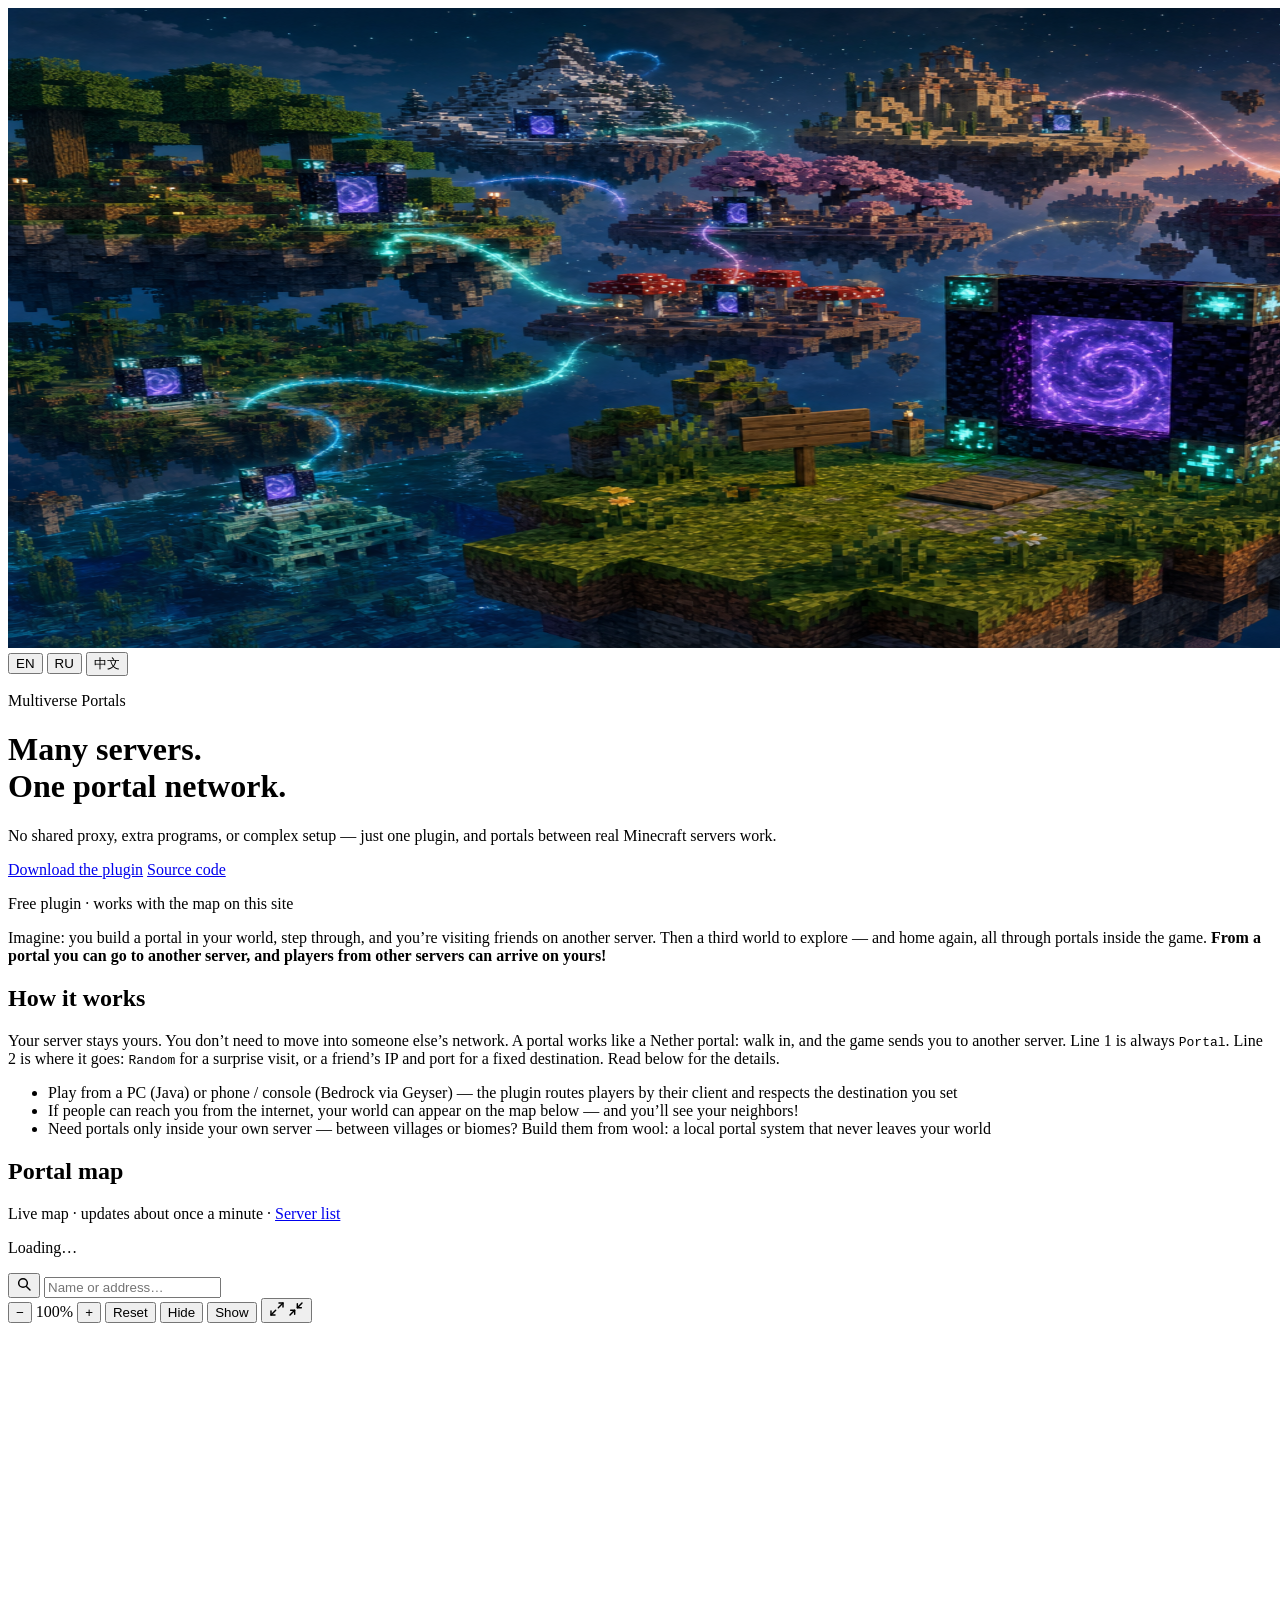
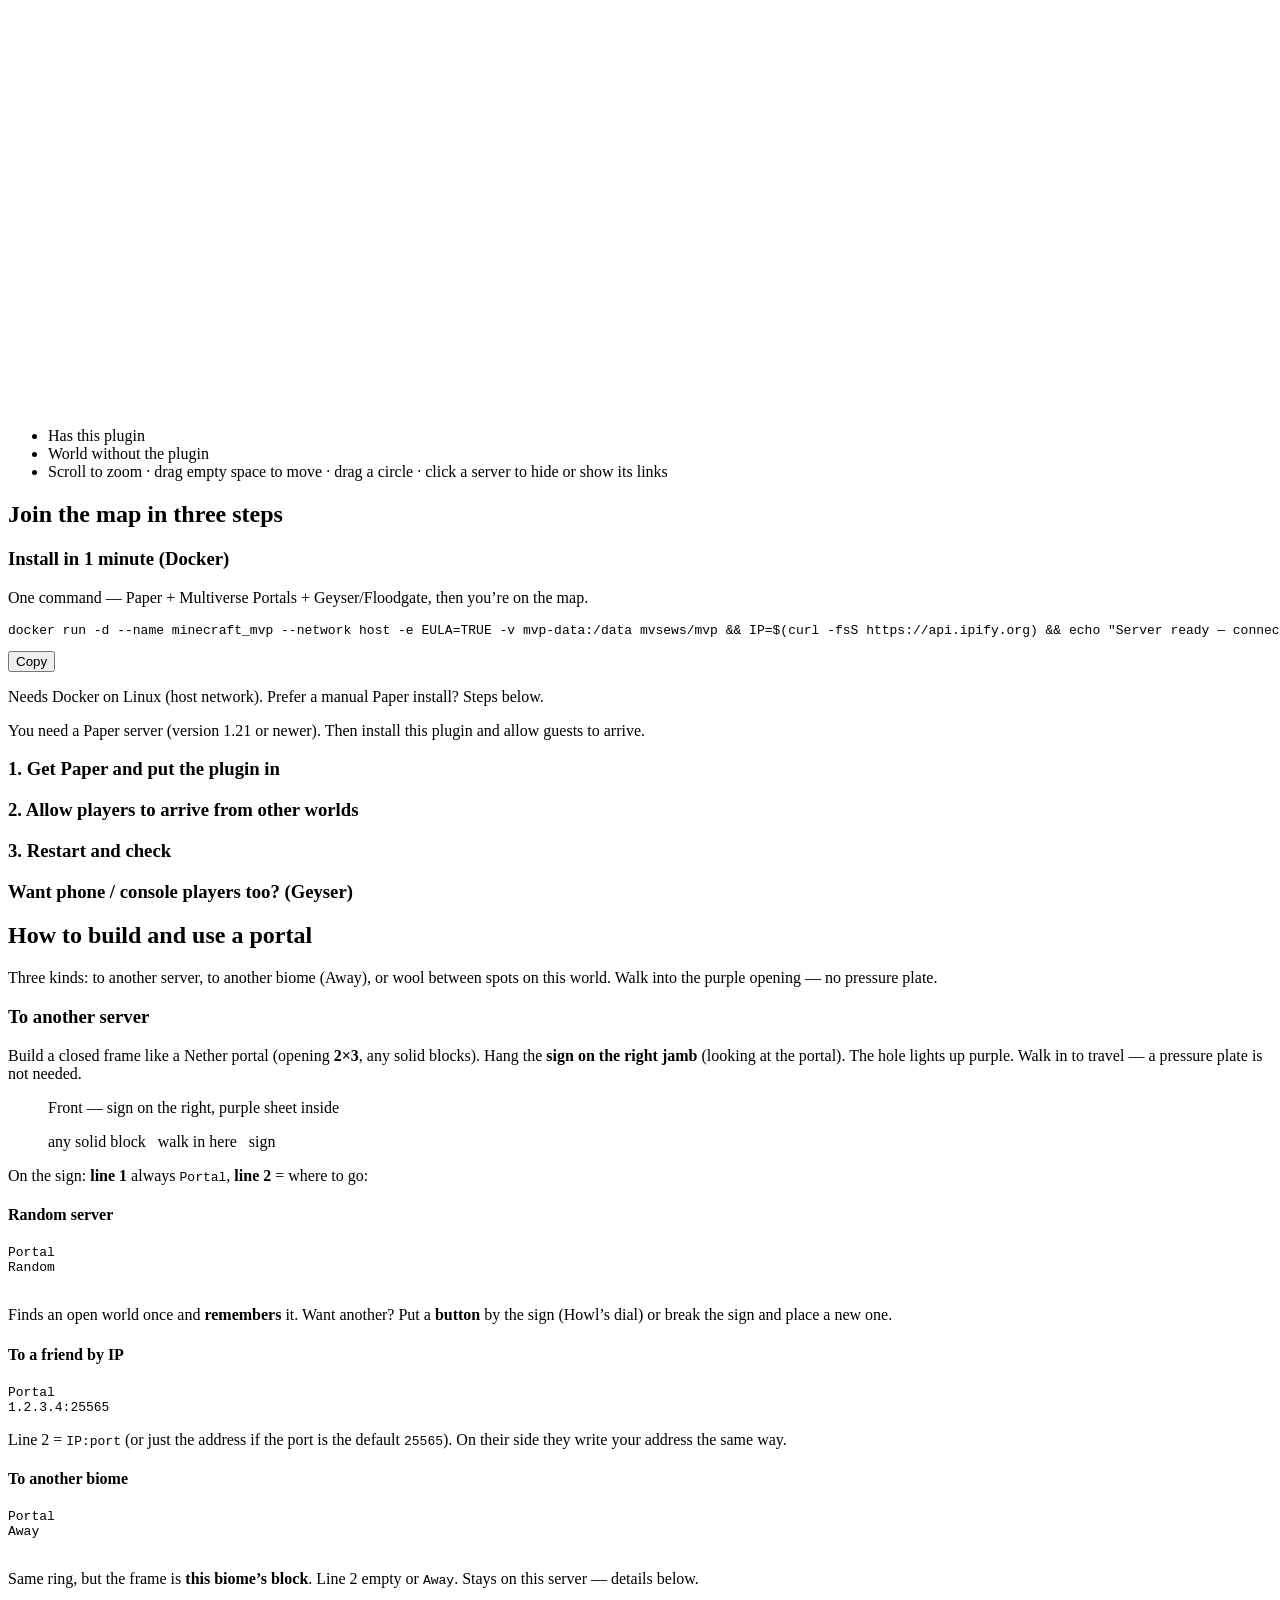
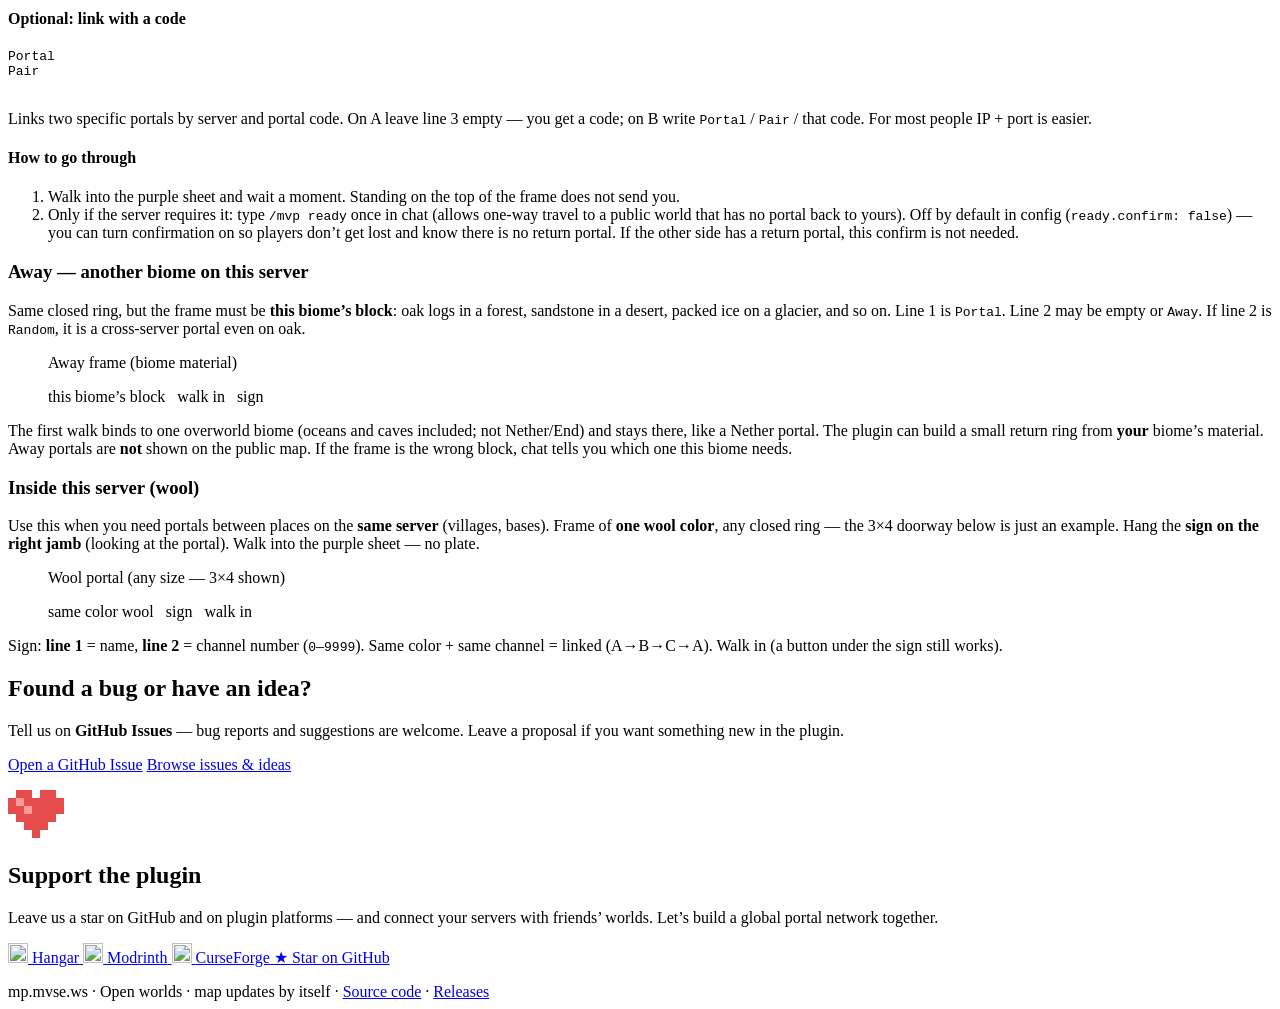
==== site/index.html @ c514cb88 "1.2.17 CHANGELOG.md" ====
<!DOCTYPE html>
<html lang="en">
<head>
  <meta charset="utf-8">
  <meta name="viewport" content="width=device-width, initial-scale=1">
  <title>Multiverse Portals — visit other Minecraft worlds</title>
  <meta name="description" content="A free plugin for Paper. Put up a sign, walk into the portal, and travel to another server — no shared proxy needed.">
  <link rel="icon" type="image/png" href="/fav/favicon-96x96.png?v=20260728c" sizes="96x96">
  <link rel="icon" type="image/svg+xml" href="/fav/favicon.svg?v=20260728c">
  <link rel="shortcut icon" href="/fav/favicon.ico?v=20260728c">
  <link rel="apple-touch-icon" sizes="180x180" href="/fav/apple-touch-icon.png?v=20260728c">
  <link rel="manifest" href="/manifest.json?v=20260728c">
  <meta name="theme-color" content="#0b1220">
  <meta name="mobile-web-app-capable" content="yes">
  <meta name="apple-mobile-web-app-capable" content="yes">
  <meta name="apple-mobile-web-app-status-bar-style" content="black-translucent">
  <meta name="apple-mobile-web-app-title" content="MV Portals">
  <link rel="preconnect" href="https://fonts.googleapis.com">
  <link rel="preconnect" href="https://fonts.gstatic.com" crossorigin>
  <link href="https://fonts.googleapis.com/css2?family=Fraunces:opsz,wght@9..144,500;9..144,700&family=Manrope:wght@400;500;600;700&family=Noto+Sans+SC:wght@400;500;600;700&display=swap" rel="stylesheet">
  <link rel="stylesheet" href="/styles.css?v=20260816f">
</head>
<body>
  <header class="hero">
    <img class="hero__bg" src="/assets/banner.png" alt="" width="1920" height="640" fetchpriority="high">
    <div class="hero__veil"></div>
    <nav class="lang-bar" aria-label="Language">
      <div class="lang-switch" role="group" data-i18n-aria="langLabel">
        <button type="button" data-lang="en" aria-pressed="false">EN</button>
        <button type="button" data-lang="ru" aria-pressed="false">RU</button>
        <button type="button" data-lang="zh" aria-pressed="false">中文</button>
      </div>
    </nav>
    <div class="hero__inner">
      <p class="brand" data-i18n="brand">Multiverse Portals</p>
      <h1 data-i18n-html="headline">Many servers.<br>One portal network.</h1>
      <p class="lede lede--short" data-i18n-html="ledeShort">No shared proxy, extra programs, or complex setup — just one plugin, and portals between real Minecraft servers work.</p>
      <div class="cta">
        <a class="btn btn--primary" id="dl-jar" href="/download/MultiversePortals.jar?v=20260723a" data-i18n="download">Download the plugin</a>
        <a class="btn btn--ghost" href="https://github.com/mvsews/MultiversePortals" id="repo-link" data-i18n="source">Source code</a>
      </div>
      <p class="meta" id="jar-meta"><span data-i18n="jarMetaDefault">Free plugin · works with the map on this site</span></p>
      <p class="lede lede--story" data-i18n-html="ledeStory">Imagine: you build a portal in your world, step through, and you’re visiting friends on another server. Then a third world to explore — and home again, all through portals inside the game. <strong>From a portal you can go to another server, and players from other servers can arrive on yours!</strong></p>
    </div>
  </header>

  <main>
    <section class="idea">
      <h2 data-i18n="ideaTitle">How it works</h2>
      <p data-i18n-html="ideaBody">Your server stays yours. You don’t need to move into someone else’s network. A portal works like a Nether portal: walk in, and the game sends you to another server. Line 1 is always <code>Portal</code>. Line 2 is where it goes: <code>Random</code> for a surprise visit, or a friend’s IP and port for a fixed destination. Read below for the details.</p>
      <ul class="bullets">
        <li data-i18n="bullet1">Play from a PC (Java) or phone / console (Bedrock via Geyser) — the plugin routes players by their client and respects the destination you set</li>
        <li data-i18n="bullet2">If people can reach you from the internet, your world can appear on the map below — and you’ll see your neighbors!</li>
        <li data-i18n="bullet3">Need portals only inside your own server — between villages or biomes? Build them from wool: a local portal system that never leaves your world</li>
      </ul>
    </section>

    <section class="graph-section" id="map">
      <div class="graph-head">
        <h2 data-i18n="graphTitle">Portal map</h2>
        <p class="graph-sub"><span data-i18n="graphSub">Live map · updates about once a minute</span> · <a class="inline-link" href="/list" data-i18n="listLink">Server list</a></p>
        <p class="stat" id="stat-line" data-i18n="loading">Loading…</p>
      </div>
      <div class="graph-wrap">
        <div class="graph-toolbar" role="toolbar" data-i18n-aria="graphControls">
          <div class="graph-search" id="graph-search">
            <button type="button" class="gbtn gbtn--icon" id="search-toggle" data-i18n-title="searchTitle" title="Search" aria-expanded="false" aria-controls="graph-search-input">
              <svg width="16" height="16" viewBox="0 0 24 24" fill="none" stroke="currentColor" stroke-width="2.2" stroke-linecap="round" stroke-linejoin="round" aria-hidden="true">
                <circle cx="10.5" cy="10.5" r="6.5"/>
                <path d="M16 16l5 5"/>
              </svg>
            </button>
            <input type="search" class="graph-search-input" id="graph-search-input" data-i18n-placeholder="searchPlaceholder" placeholder="Name or address…" autocomplete="off" spellcheck="false" />
          </div>
          <span class="toolbar-sep" aria-hidden="true"></span>
          <button type="button" class="gbtn" id="zoom-out" data-i18n-title="zoomOut" title="Zoom out">−</button>
          <span class="zoom-label" id="zoom-label">100%</span>
          <button type="button" class="gbtn" id="zoom-in" data-i18n-title="zoomIn" title="Zoom in">+</button>
          <button type="button" class="gbtn gbtn--text" id="zoom-reset" data-i18n="zoomReset" data-i18n-title="resetTitle" title="Reset the map view">Reset</button>
          <span class="toolbar-sep" aria-hidden="true"></span>
          <button type="button" class="gbtn gbtn--text" id="fold-all" data-i18n="fold" data-i18n-title="foldTitle" title="Hide portal links">Hide</button>
          <button type="button" class="gbtn gbtn--text" id="unfold-all" data-i18n="unfold" data-i18n-title="unfoldTitle" title="Show portal links">Show</button>
          <span class="toolbar-sep" aria-hidden="true"></span>
          <button type="button" class="gbtn gbtn--icon" id="map-expand" data-i18n-title="expandMapTitle" title="Expand map" aria-pressed="false">
            <svg class="ico-expand" width="16" height="16" viewBox="0 0 24 24" fill="none" stroke="currentColor" stroke-width="2.2" stroke-linecap="round" stroke-linejoin="round" aria-hidden="true">
              <polyline points="15 3 21 3 21 9"/>
              <polyline points="9 21 3 21 3 15"/>
              <line x1="21" y1="3" x2="14" y2="10"/>
              <line x1="3" y1="21" x2="10" y2="14"/>
            </svg>
            <svg class="ico-collapse" width="16" height="16" viewBox="0 0 24 24" fill="none" stroke="currentColor" stroke-width="2.2" stroke-linecap="round" stroke-linejoin="round" aria-hidden="true">
              <polyline points="4 14 10 14 10 20"/>
              <polyline points="20 10 14 10 14 4"/>
              <line x1="10" y1="14" x2="3" y2="21"/>
              <line x1="14" y1="10" x2="21" y2="3"/>
            </svg>
          </button>
        </div>
        <svg id="graph" viewBox="0 0 960 520" role="img" data-i18n-aria="graphAria" aria-label="Map of linked servers"></svg>
        <div class="graph-empty" id="graph-empty" hidden data-i18n="empty">Nobody on the map yet — your server could be the first.</div>
      </div>
      <div class="graph-detail" id="graph-detail" hidden></div>
      <ul class="graph-legend">
        <li><span class="dot" aria-hidden="true"></span><span data-i18n="legendPeer">Has this plugin</span></li>
        <li><span class="dot dot--ext" aria-hidden="true"></span><span data-i18n="legendExt">World without the plugin</span></li>
        <li class="legend-note" data-i18n="legendHint">Scroll to zoom · drag empty space to move · drag a circle · click a server to hide or show its links</li>
      </ul>
      <ul class="server-list" id="server-list"></ul>
    </section>

    <section class="get" id="setup">
      <h2 data-i18n="getTitle">Join the map in three steps</h2>

      <div class="docker-fast" id="docker-fast">
        <h3 data-i18n="dockerTitle">Install in 1 minute (Docker)</h3>
        <p class="docker-fast-lead" data-i18n="dockerLead">One command — Paper + Multiverse Portals + Geyser/Floodgate, then you’re on the map.</p>
        <div class="cmd-row">
          <pre class="cmd-line" id="docker-cmd" tabindex="0">docker run -d --name minecraft_mvp --network host -e EULA=TRUE -v mvp-data:/data mvsews/mvp &amp;&amp; IP=$(curl -fsS https://api.ipify.org) &amp;&amp; echo "Server ready — connect Java $IP:25565 | Bedrock $IP:19132"</pre>
          <button type="button" class="cmd-copy" id="docker-cmd-copy" data-i18n="copyCmd" data-copy='docker run -d --name minecraft_mvp --network host -e EULA=TRUE -v mvp-data:/data mvsews/mvp && IP=$(curl -fsS https://api.ipify.org) && echo "Server ready — connect Java $IP:25565 | Bedrock $IP:19132"'>Copy</button>
        </div>
        <p class="docker-fast-note" data-i18n="dockerNote">Needs Docker on Linux (host network). Prefer a manual Paper install? Steps below.</p>
      </div>

      <p class="build-lead" data-i18n="getLead">You need a Paper server (version 1.21 or newer). Then install this plugin and allow guests to arrive.</p>

      <div class="steps">
        <article class="step">
          <h3 data-i18n="get1Title">1. Get Paper and put the plugin in</h3>
          <div class="step-body" data-i18n-html="get1Body"></div>
        </article>
        <article class="step">
          <h3 data-i18n="get2Title">2. Allow players to arrive from other worlds</h3>
          <div class="step-body" data-i18n-html="get2Body"></div>
        </article>
        <article class="step">
          <h3 data-i18n="get3Title">3. Restart and check</h3>
          <div class="step-body" data-i18n-html="get3Body"></div>
        </article>
      </div>

      <div class="extra">
        <h3 data-i18n="getExtraTitle">Want phone / console players too? (Geyser)</h3>
        <div class="step-body" data-i18n-html="getExtraBody"></div>
      </div>

      <p class="fine" data-i18n-html="fine"></p>
    </section>

    <section class="build" id="build">
      <h2 data-i18n="buildTitle">How to build and use a portal</h2>
      <p class="build-lead" data-i18n="buildLead">Three kinds: to another server, to another biome (Away), or wool between spots on this world. Walk into the purple opening — no pressure plate.</p>

      <h3 class="build-h3" data-i18n="buildCrossTitle">To another server</h3>
      <p class="build-p" data-i18n-html="buildCrossIntro">Build a closed frame like a Nether portal (opening <strong>2×3</strong>, any solid blocks). Hang the <strong>sign on the right jamb</strong> (looking at the portal). The hole lights up purple. Walk in to travel — a pressure plate is not needed.</p>

      <div class="schematics">
        <figure class="schematic">
          <figcaption data-i18n="schematicFront">Front — sign on the right, purple sheet inside</figcaption>
          <div class="sch sch--nether" aria-hidden="true">
            <span class="b b--stone"></span><span class="b b--stone"></span><span class="b b--stone"></span><span class="b b--stone"></span>
            <span class="b b--stone"></span><span class="b b--sheet"></span><span class="b b--sheet"></span><span class="b b--stone"></span>
            <span class="b b--stone"></span><span class="b b--sheet"></span><span class="b b--sheet"></span><span class="b b--stone b--sign" title="Sign"></span>
            <span class="b b--stone"></span><span class="b b--sheet"></span><span class="b b--sheet"></span><span class="b b--stone"></span>
            <span class="b b--stone"></span><span class="b b--stone"></span><span class="b b--stone"></span><span class="b b--stone"></span>
          </div>
          <p class="sch-key" data-i18n-html="schematicFrontKey"><span class="key key--stone"></span> any solid block &nbsp; <span class="key key--sheet"></span> walk in here &nbsp; <span class="key key--sign"></span> sign</p>
        </figure>
      </div>

      <p class="build-p" data-i18n-html="buildSignTypes">On the sign: <strong>line 1</strong> always <code>Portal</code>, <strong>line 2</strong> = where to go:</p>
      <div class="sign-types">
        <div class="sign-type">
          <h4 data-i18n="signMultiTitle">Random server</h4>
          <pre class="sign-face" aria-hidden="true">Portal
Random

</pre>
          <p data-i18n-html="signMultiBody">Finds an open world once and <strong>remembers</strong> it. Want another? Put a <strong>button</strong> by the sign (Howl’s dial) or break the sign and place a new one.</p>
        </div>
        <div class="sign-type">
          <h4 data-i18n="signToTitle">To a friend by IP</h4>
          <pre class="sign-face" aria-hidden="true">Portal
1.2.3.4:25565
</pre>
          <p data-i18n-html="signToBody">Line 2 = <code>IP:port</code> (or just the address if the port is the default <code>25565</code>). On their side they write your address the same way.</p>
        </div>
        <div class="sign-type">
          <h4 data-i18n="signAwayCardTitle">To another biome</h4>
          <pre class="sign-face" aria-hidden="true">Portal
Away

</pre>
          <p data-i18n-html="signAwayCardBody">Same ring, but the frame is <strong>this biome’s block</strong>. Line 2 empty or <code>Away</code>. Stays on this server — details below.</p>
        </div>
        <div class="sign-type">
          <h4 data-i18n="signPairTitle">Optional: link with a code</h4>
          <pre class="sign-face" aria-hidden="true">Portal
Pair

</pre>
          <p data-i18n-html="signPairBody">Links two specific portals by server and portal code. On A leave line 3 empty — you get a code; on B write <code>Portal</code> / <code>Pair</code> / that code. For most people IP + port is easier.</p>
        </div>
      </div>

      <div class="activate">
        <h4 data-i18n="activateTitle">How to go through</h4>
        <ol>
          <li data-i18n="activate1">Walk into the purple sheet and wait a moment. Standing on the top of the frame does not send you.</li>
          <li class="activate-ready" data-i18n-html="activate2">Only if the server requires it: type <code>/mvp ready</code> once in chat (allows one-way travel to a public world that has no portal back to yours). Off by default in config (<code>ready.confirm: false</code>) — you can turn confirmation on so players don’t get lost and know there is no return portal. If the other side has a return portal, this confirm is not needed.</li>
        </ol>
      </div>

      <h3 class="build-h3" data-i18n="buildAwayTitle">Away — another biome on this server</h3>
      <p class="build-p" data-i18n-html="buildAwayIntro">Same closed ring, but the frame must be <strong>this biome’s block</strong>: oak logs in a forest, sandstone in a desert, packed ice on a glacier, and so on. Line 1 is <code>Portal</code>. Line 2 may be empty or <code>Away</code>. If line 2 is <code>Random</code>, it is a cross-server portal even on oak.</p>
      <div class="schematics">
        <figure class="schematic">
          <figcaption data-i18n="schematicAway">Away frame (biome material)</figcaption>
          <div class="sch sch--nether" aria-hidden="true">
            <span class="b b--wood"></span><span class="b b--wood"></span><span class="b b--wood"></span><span class="b b--wood"></span>
            <span class="b b--wood"></span><span class="b b--sheet"></span><span class="b b--sheet"></span><span class="b b--wood"></span>
            <span class="b b--wood"></span><span class="b b--sheet"></span><span class="b b--sheet"></span><span class="b b--wood b--sign" title="Sign"></span>
            <span class="b b--wood"></span><span class="b b--sheet"></span><span class="b b--sheet"></span><span class="b b--wood"></span>
            <span class="b b--wood"></span><span class="b b--wood"></span><span class="b b--wood"></span><span class="b b--wood"></span>
          </div>
          <p class="sch-key" data-i18n-html="schematicAwayKey"><span class="key key--wood"></span> this biome’s block &nbsp; <span class="key key--sheet"></span> walk in &nbsp; <span class="key key--sign"></span> sign</p>
        </figure>
      </div>
      <p class="build-p" data-i18n-html="buildAwayBody">The first walk binds to one overworld biome (oceans and caves included; not Nether/End) and stays there, like a Nether portal. The plugin can build a small return ring from <strong>your</strong> biome’s material. Away portals are <strong>not</strong> shown on the public map. If the frame is the wrong block, chat tells you which one this biome needs.</p>

      <h3 class="build-h3" data-i18n="buildLocalTitle">Inside this server (wool)</h3>
      <p class="build-p" data-i18n-html="buildLocalIntro">Use this when you need portals between places on the <strong>same server</strong> (villages, bases). Frame of <strong>one wool color</strong>, any closed ring — the 3×4 doorway below is just an example. Hang the <strong>sign on the right jamb</strong> (looking at the portal). Walk into the purple sheet — no plate.</p>

      <div class="schematics">
        <figure class="schematic">
          <figcaption data-i18n="schematicLocal">Wool portal (any size — 3×4 shown)</figcaption>
          <div class="sch sch--wool" aria-hidden="true">
            <span class="b b--wool"></span><span class="b b--wool"></span><span class="b b--wool"></span>
            <span class="b b--wool"></span><span class="b b--sheet"></span><span class="b b--wool b--sign"></span>
            <span class="b b--wool"></span><span class="b b--sheet"></span><span class="b b--wool"></span>
            <span class="b b--wool"></span><span class="b b--wool"></span><span class="b b--wool"></span>
          </div>
          <p class="sch-key" data-i18n-html="schematicLocalKey"><span class="key key--wool"></span> same color wool &nbsp; <span class="key key--sign"></span> sign &nbsp; <span class="key key--sheet"></span> walk in</p>
        </figure>
      </div>
      <p class="build-p" data-i18n-html="buildLocalSign">Sign: <strong>line 1</strong> = name, <strong>line 2</strong> = channel number (<code>0</code>–<code>9999</code>). Same color + same channel = linked (A→B→C→A). Walk in (a button under the sign still works).</p>
    </section>
  </main>

  <section class="feedback" id="feedback">
    <h2 data-i18n="feedbackTitle">Found a bug or have an idea?</h2>
    <p class="build-lead" data-i18n-html="feedbackLead">Tell us on <strong>GitHub Issues</strong> — bug reports and suggestions are welcome. Leave a proposal if you want something new in the plugin.</p>
    <p class="feedback-cta">
      <a class="btn btn--primary" href="https://github.com/mvsews/MultiversePortals/issues/new/choose" target="_blank" rel="noopener" data-i18n="feedbackBtn">Open a GitHub Issue</a>
      <a class="btn btn--ghost" href="https://github.com/mvsews/MultiversePortals/issues" target="_blank" rel="noopener" data-i18n="feedbackBrowse">Browse issues &amp; ideas</a>
    </p>
  </section>

  <section class="support" id="support" aria-labelledby="support-title">
    <div class="support__heart" aria-hidden="true" title="❤">
      <!-- Classic Minecraft-style heart (7×6), no dark missing corner -->
      <svg class="mc-heart" viewBox="0 0 7 6" width="56" height="48" role="img" shape-rendering="crispEdges">
        <g fill="#e74c4c">
          <rect x="1" y="0" width="2" height="1"/>
          <rect x="4" y="0" width="2" height="1"/>
          <rect x="0" y="1" width="7" height="1"/>
          <rect x="0" y="2" width="7" height="1"/>
          <rect x="1" y="3" width="5" height="1"/>
          <rect x="2" y="4" width="3" height="1"/>
          <rect x="3" y="5" width="1" height="1"/>
        </g>
        <g fill="#ff9a9a">
          <rect x="1" y="1" width="1" height="1"/>
          <rect x="2" y="2" width="1" height="1"/>
        </g>
      </svg>
    </div>
    <h2 id="support-title" data-i18n="supportTitle">Support the plugin</h2>
    <p class="build-lead" data-i18n-html="supportLead">Leave us a star on GitHub and on plugin platforms — and connect your servers with friends’ worlds. Let’s build a global portal network together.</p>
    <p class="support-cta">
      <a class="btn btn--primary btn--platform" href="https://hangar.papermc.io/mvse/MultiversePortals" target="_blank" rel="noopener">
        <img class="btn__favicon" src="/img/hangar.png" width="20" height="20" alt="" decoding="async">
        <span data-i18n="supportHangar">Hangar</span>
      </a>
      <a class="btn btn--primary btn--platform" href="https://modrinth.com/project/multiverseportals" target="_blank" rel="noopener">
        <img class="btn__favicon" src="/img/modrinth.png" width="20" height="20" alt="" decoding="async">
        <span data-i18n="supportModrinth">Modrinth</span>
      </a>
      <a class="btn btn--primary btn--platform" href="https://www.curseforge.com/minecraft/bukkit-plugins/multiverse-portals-mvse" target="_blank" rel="noopener">
        <img class="btn__favicon" src="/img/curseforge.png" width="20" height="20" alt="" decoding="async">
        <span data-i18n="supportCurseForge">CurseForge</span>
      </a>
      <a class="btn btn--ghost" href="https://github.com/mvsews/MultiversePortals" target="_blank" rel="noopener" data-i18n="supportStar">★ Star on GitHub</a>
    </p>
  </section>

  <footer>
    <span>mp.mvse.ws</span>
    <span>·</span>
    <span data-i18n="footerNote">Open worlds · map updates by itself</span>
    <span>·</span>
    <a href="https://github.com/mvsews/MultiversePortals" data-i18n="source">Source code</a>
    <span>·</span>
    <a href="https://github.com/mvsews/MultiversePortals/releases" data-i18n="releases">Releases</a>
  </footer>

  <script src="/i18n.js?v=20260816f"></script>
  <script src="/app.js?v=20260816a"></script>
</body>
</html>
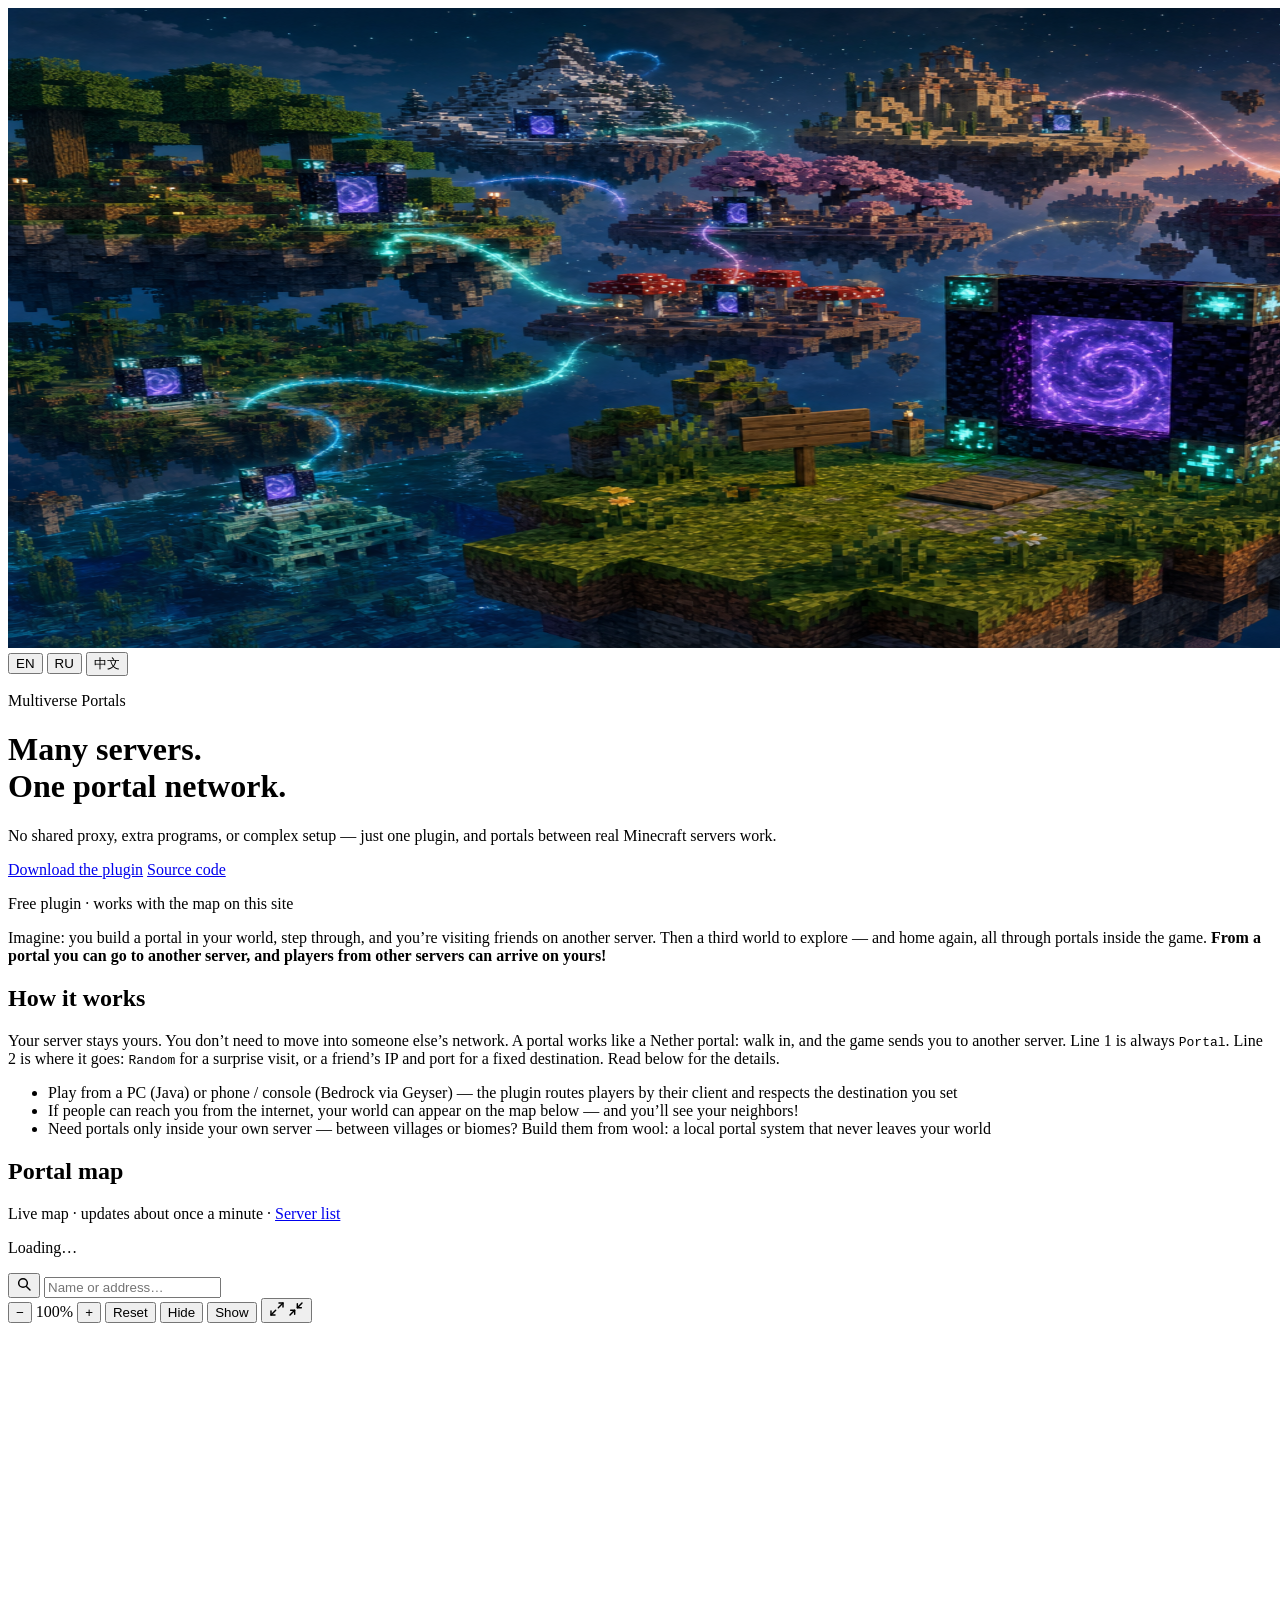
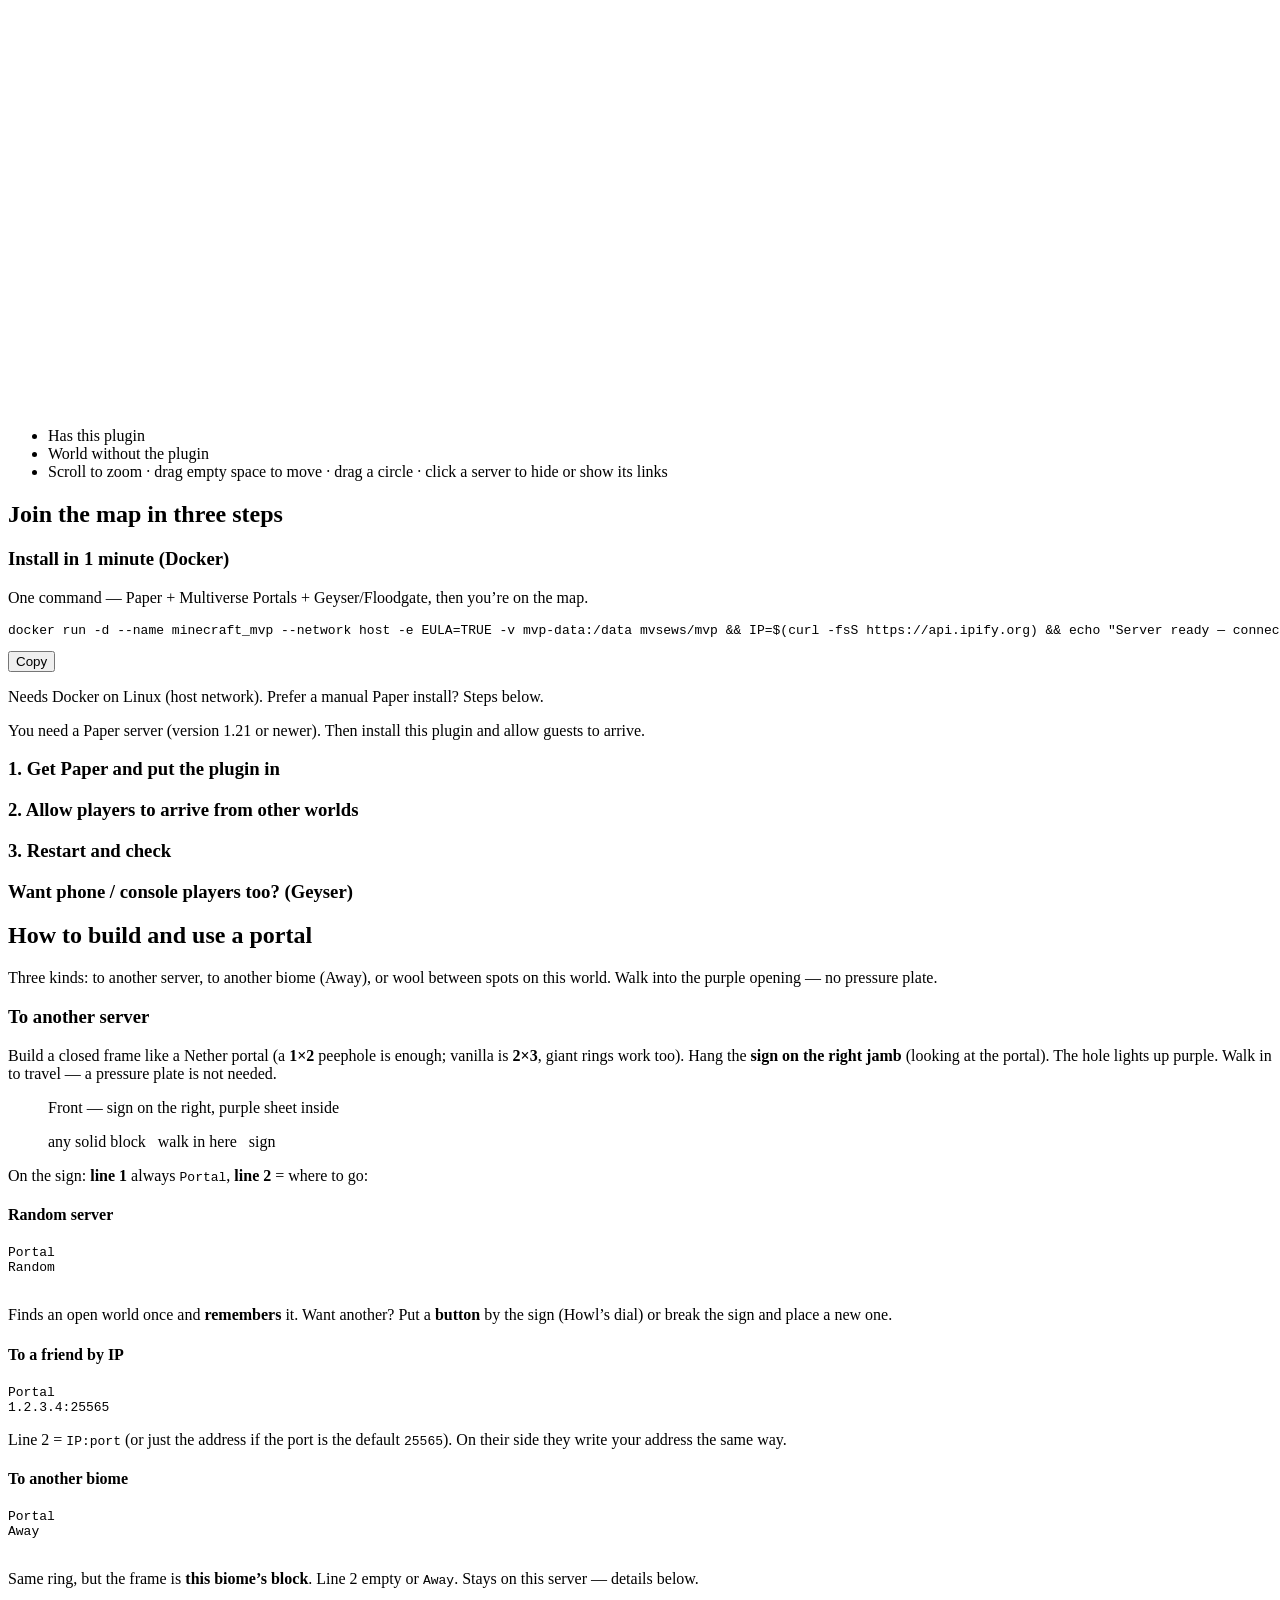
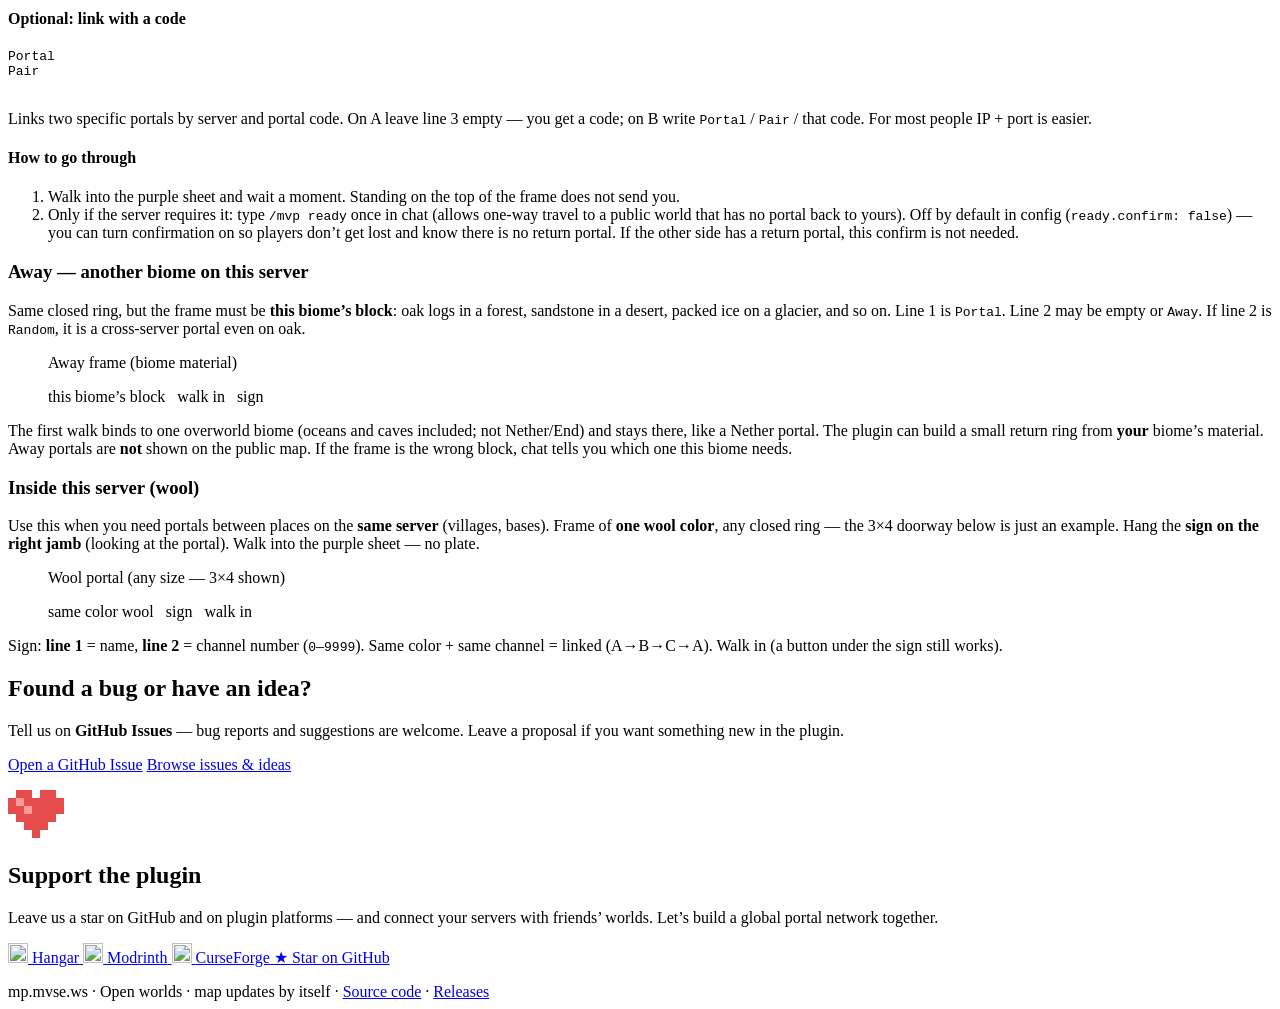
==== commit bdad136c: "Release Multiverse Portals 1.2.24. Closed 1x2 peepholes light as portals; Nether caves are not fille" ====
--- a/site/index.html
+++ b/site/index.html
@@ -151,7 +151,7 @@
       <p class="build-lead" data-i18n="buildLead">Three kinds: to another server, to another biome (Away), or wool between spots on this world. Walk into the purple opening — no pressure plate.</p>
 
       <h3 class="build-h3" data-i18n="buildCrossTitle">To another server</h3>
-      <p class="build-p" data-i18n-html="buildCrossIntro">Build a closed frame like a Nether portal (opening <strong>2×3</strong>, any solid blocks). Hang the <strong>sign on the right jamb</strong> (looking at the portal). The hole lights up purple. Walk in to travel — a pressure plate is not needed.</p>
+      <p class="build-p" data-i18n-html="buildCrossIntro">Build a closed frame like a Nether portal (a <strong>1×2</strong> peephole is enough; vanilla is <strong>2×3</strong>, giant rings work too). Hang the <strong>sign on the right jamb</strong> (looking at the portal). The hole lights up purple. Walk in to travel — a pressure plate is not needed.</p>
 
       <div class="schematics">
         <figure class="schematic">
@@ -303,7 +303,7 @@
     <a href="https://github.com/mvsews/MultiversePortals/releases" data-i18n="releases">Releases</a>
   </footer>
 
-  <script src="/i18n.js?v=20260816f"></script>
+  <script src="/i18n.js?v=20260817a"></script>
   <script src="/app.js?v=20260816a"></script>
 </body>
 </html>
